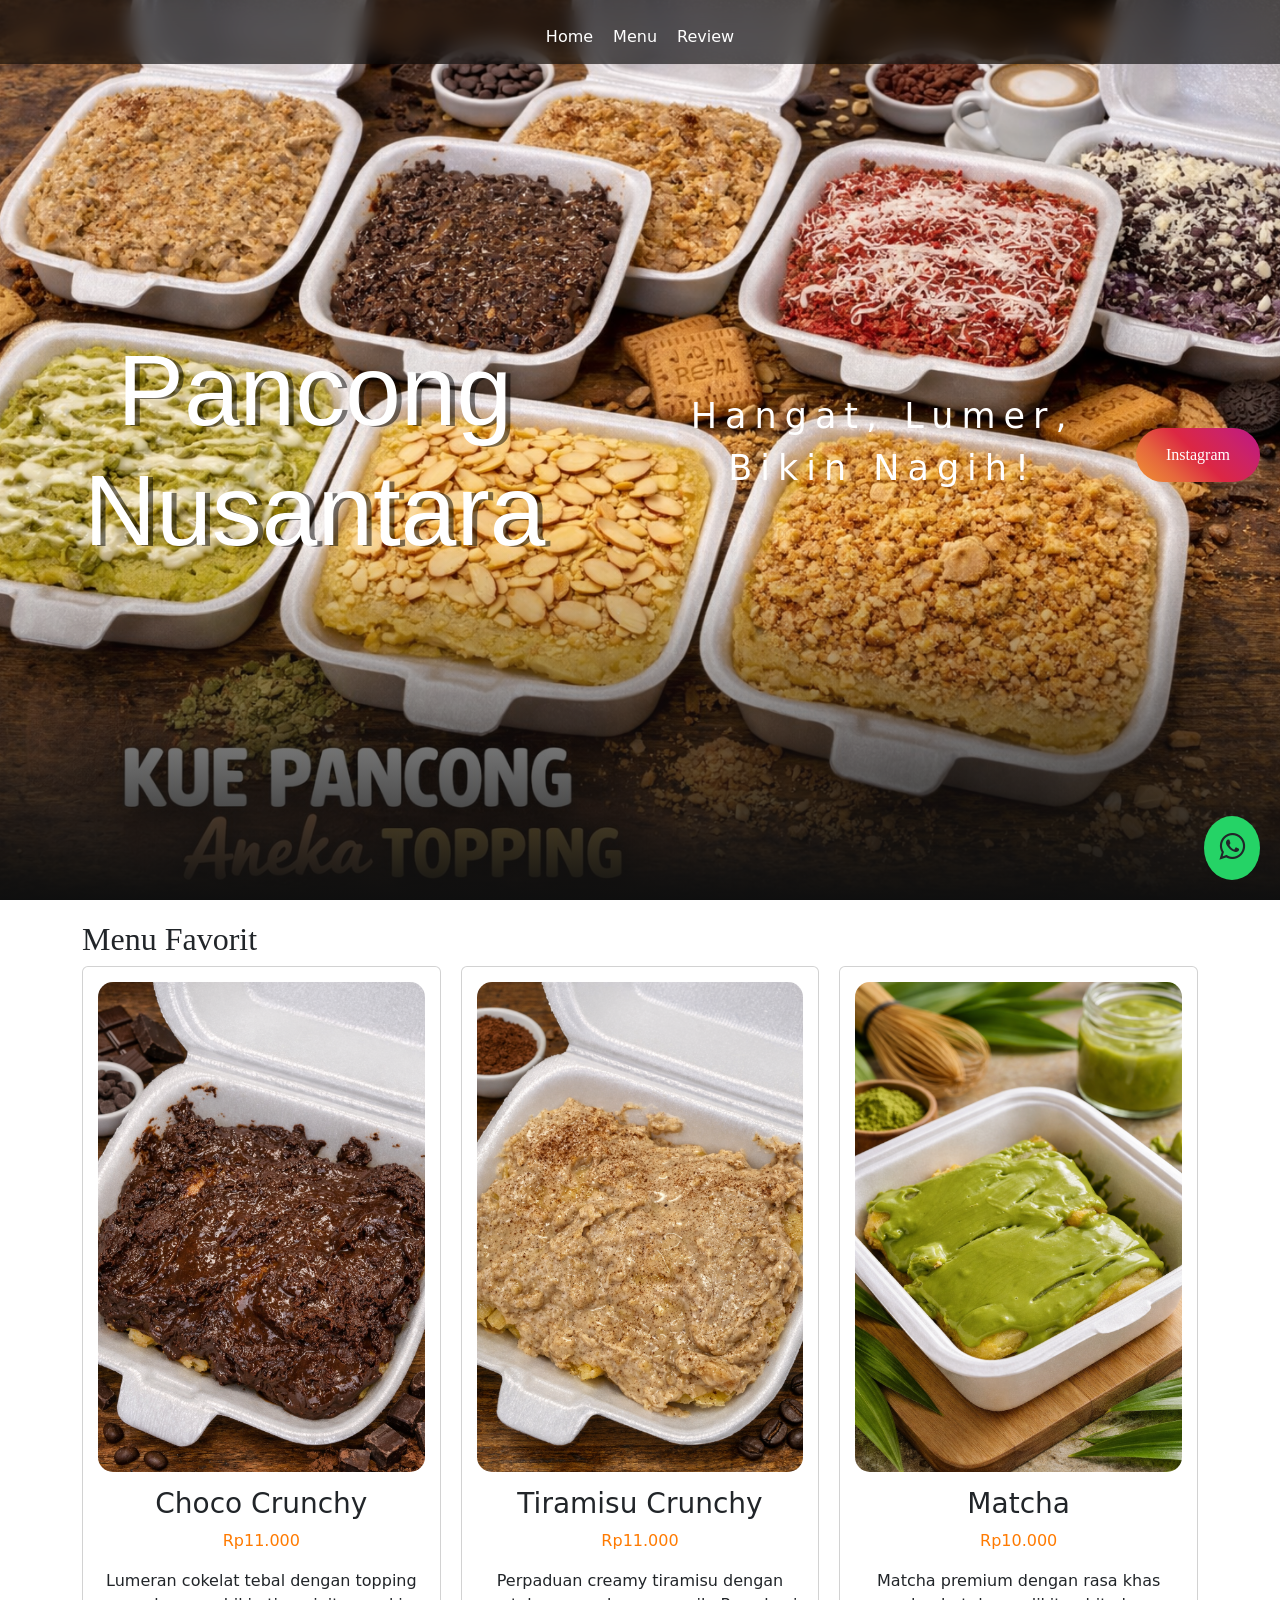
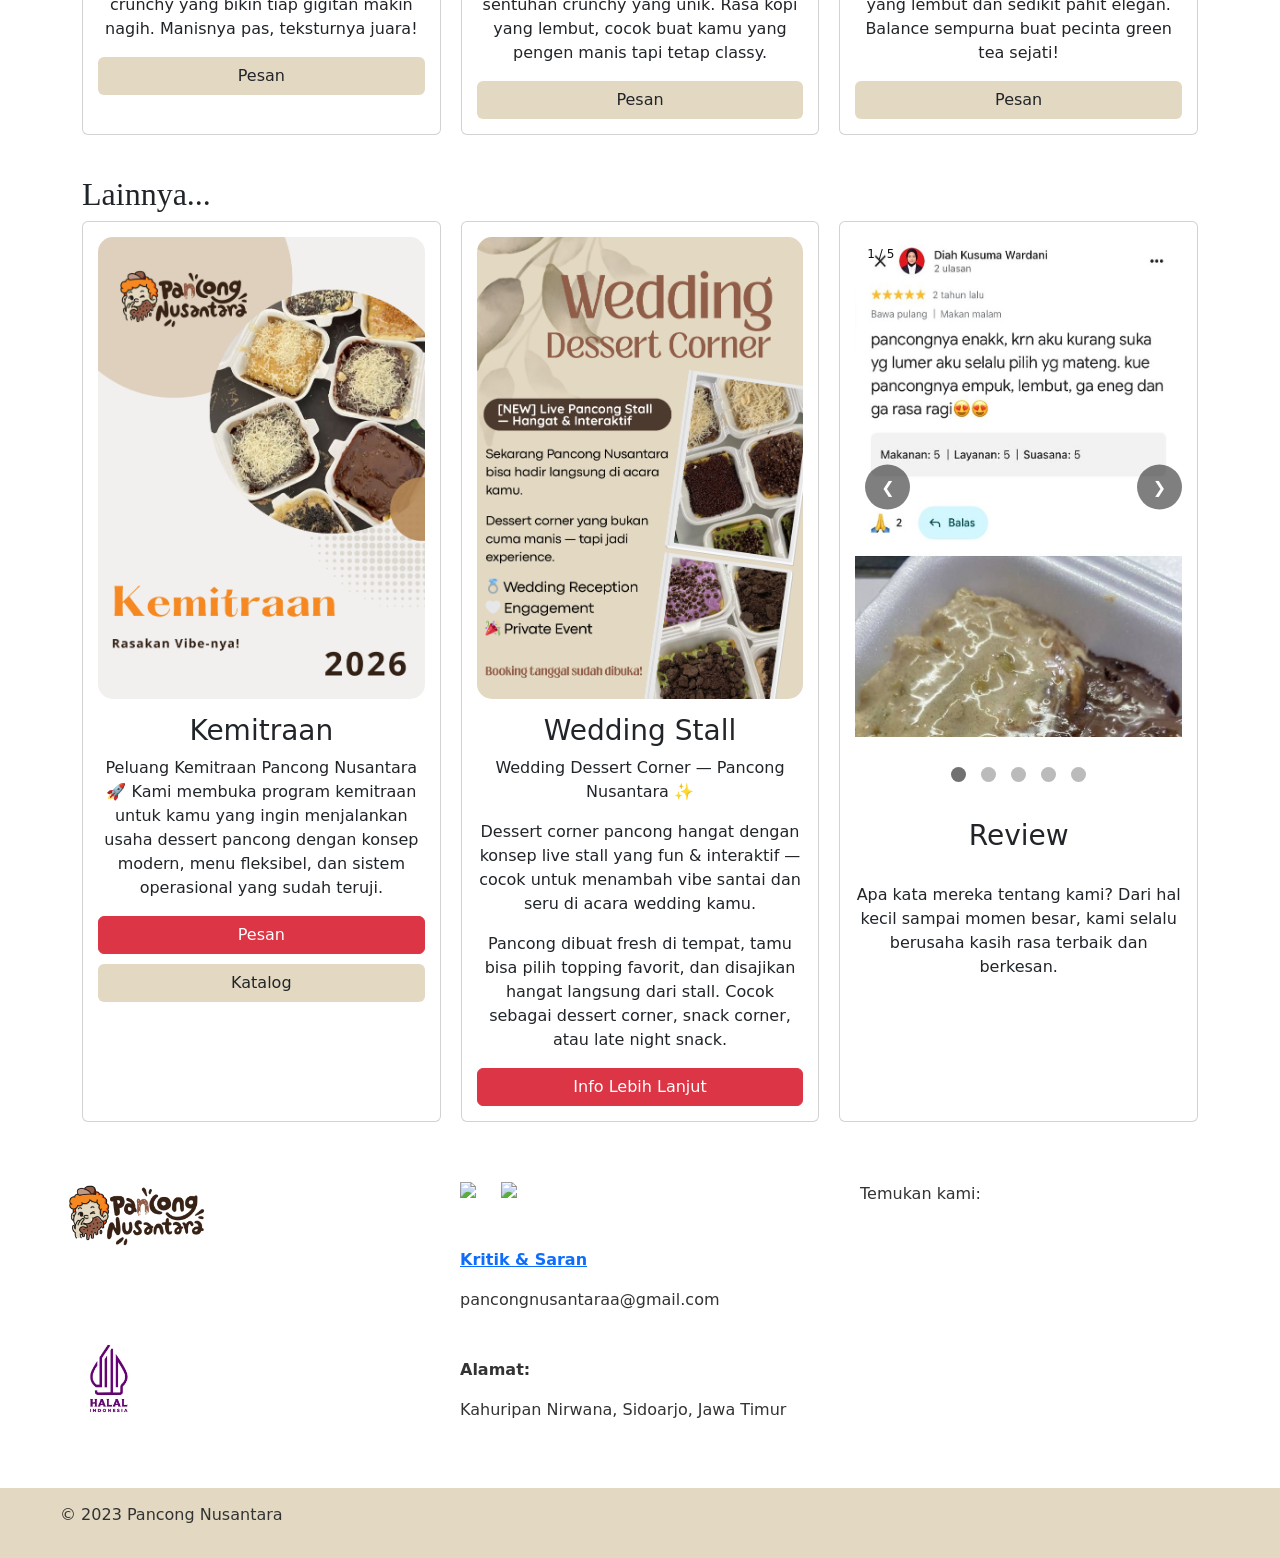
==== index.html @ b95e2eaa "first comit" ====
<!DOCTYPE html>
<html lang="id">
<head>
<meta charset="UTF-8">
<meta name="viewport" content="width=device-width, initial-scale=1.0">
<title>Pancong Nusantara</title>
<link rel="stylesheet" href="style.css">
<link rel="stylesheet" href="https://cdnjs.cloudflare.com/ajax/libs/font-awesome/4.7.0/css/font-awesome.min.css">
<link href="https://fonts.googleapis.com/css2?family=Poppins:wght@300;500;700&display=swap" rel="stylesheet">
<link href="https://cdn.jsdelivr.net/npm/bootstrap@5.0.2/dist/css/bootstrap.min.css" rel="stylesheet" integrity="sha384-EVSTQN3/azprG1Anm3QDgpJLIm9Nao0Yz1ztcQTwFspd3yD65VohhpuuCOmLASjC" crossorigin="anonymous">
<style>

</style>
</head>

<body>

<nav>
  <a href="#">Home</a>
  <a href="#produk">Menu</a>
  <a href="#Lainnya">Review</a>
</nav>

<div class="hero" >
  <h1>Pancong Nusantara</h1>
  <p>Hangat, Lumer, Bikin Nagih!</p>
    <a href="https://www.instagram.com/pancongnusantara/" target="_blank">
      <button type="button">Instagram</button>
    </a>
</div>

<div class="container" id="produk">
  <h2>Menu Favorit</h2>
  <div class="products">

   <div class="card">
      <img src="foto/Choco Crunchy.png">
      <h3>Choco Crunchy</h3>
      <p class="price">Rp11.000</p>
      <p>Lumeran cokelat tebal dengan topping crunchy yang bikin tiap gigitan makin nagih. Manisnya pas, teksturnya juara!</p>
      <button class="menu btn" onclick="order('Choco Crunchy')">Pesan</button>
    </div>

    <div class="card">
      <img src="foto/Tiramisu.png" class="img-fluid" alt="...">
      <h3>Tiramisu Crunchy</h3>
      <p class="price">Rp11.000</p>
      <p>Perpaduan creamy tiramisu dengan sentuhan crunchy yang unik. Rasa kopi yang lembut, cocok buat kamu yang pengen manis tapi tetap classy.</p>
      <button class="menu btn" onclick="order('Tiramisu Crunchy')">Pesan</button>
    </div>

    <div class="card">
      <img src="foto/Greentea.png">
      <h3>Matcha</h3>
      <p class="price">Rp10.000</p>
      <p>Matcha premium dengan rasa khas yang lembut dan sedikit pahit elegan. Balance sempurna buat pecinta green tea sejati!</p>
      <button class="menu btn" onclick="order('Matcha')">Pesan</button>
    </div>

  </div>
</div>

<div class="container" id="Lainnya">
  <h2>Lainnya...</h2>
  <div class="products">

    <div class="card">
      <img src="foto/Mitra.png" class="img-fluid" alt="...">
      <h3>Kemitraan</h3>
      <p>Peluang Kemitraan Pancong Nusantara 🚀

          Kami membuka program kemitraan untuk kamu yang ingin menjalankan usaha dessert pancong dengan konsep modern, menu fleksibel, dan sistem operasional yang sudah teruji.</p>
      <button class="btn btn-danger" onclick="order2('Frinchase')">Pesan</button>
      <a class="katalog btn" href="https://drive.google.com/file/d/1AIyWWGREL7Md6W-unP-K6bXUurzaYLNC/view?usp=drive_link" target="_blank">
        Katalog
      </a>
    </div>

    <div class="card">
      <img src="foto/Green and White Minimalist Price List (1).png" class="img-fluid">
      <h3>Wedding Stall</h3>
      <p>Wedding Dessert Corner — Pancong Nusantara ✨</p>
      <p>Dessert corner pancong hangat dengan konsep live stall yang fun & interaktif — cocok untuk menambah vibe santai dan seru di acara wedding kamu.</p>
      <p>Pancong dibuat fresh di tempat, tamu bisa pilih topping favorit, dan disajikan hangat langsung dari stall. Cocok sebagai dessert corner, snack corner, atau late night snack.</p>
      <button class="btn btn-danger" onclick="order2('Wedding Stall')">Info Lebih Lanjut</button>
    </div>

    <div class="card">
      
      <div class="slideshow-container">

  <!-- Full-width images with number and caption text -->
  <div class="mySlides">
    <div class="numbertext">1 / 5</div>
    <img src="foto/Review1.jpeg" style="width:100%">
    <!-- <div class="text">Caption </div> -->
  </div>

  <div class="mySlides">
    <div class="numbertext">2 / 5</div>
    <img src="foto/Review2.jpeg" style="width:100%">
    <!-- <div class="text">Caption Two</div> -->
  </div>
  
  <div class="mySlides">
    <div class="numbertext">3 / 5</div>
    <img src="foto/Review3.jpeg" style="width:100%">
    <!-- <div class="text">Caption Two</div> -->
  </div>

  <div class="mySlides">
    <div class="numbertext">4 / 5</div>
    <img src="foto/Review4.jpeg" style="width:100%">
    <!-- <div class="text">Caption Two</div> -->
  </div>

  <div class="mySlides">
    <div class="numbertext">5 / 5</div>
    <img src="foto/Review5.jpeg" style="width:100%">
    <!-- <div class="text">Caption Two</div> -->
  </div>

  <!-- Next and previous buttons -->
  <a class="prev" onclick="plusSlides(-1)">&#10094;</a>
  <a class="next" onclick="plusSlides(1)">&#10095;</a>
</div>

<!-- The dots/circles -->
<div style="text-align:center">
  <span class="dot" onclick="currentSlide(1)"></span>
  <span class="dot" onclick="currentSlide(2)"></span>
  <span class="dot" onclick="currentSlide(3)"></span>
  <span class="dot" onclick="currentSlide(4)"></span>
  <span class="dot" onclick="currentSlide(5)"></span>
</div>
      
      <!-- <p>Wedding Dessert Corner — Pancong Nusantara ✨</p>
      <p>Dessert corner pancong hangat dengan konsep live stall yang fun & interaktif — cocok untuk menambah vibe santai dan seru di acara wedding kamu.</p>
      <p>Pancong dibuat fresh di tempat, tamu bisa pilih topping favorit, dan disajikan hangat langsung dari stall. Cocok sebagai dessert corner, snack corner, atau late night snack.</p> -->
      <!-- <button class="btn btn-danger" onclick="order2('Wedding Stall')">Info Lebih Lanjut</button> -->
      <h3 class="Review">Review</h3>
      <p>Apa kata mereka tentang kami?
          Dari hal kecil sampai momen besar, kami selalu berusaha kasih rasa terbaik dan berkesan.</p>
    </div>

  </div>
  
</div>

<footer class="footer">
  <div class="footer-container">

    <!-- KOLOM 1 -->
    <div class="footer-col">
      <img src="foto/logo pancong nusantara png.png" class="logo">
      <img src="foto/Logo Halal.jpeg" class="logo-halal">

      
    </div>

    <!-- KOLOM 2 -->
    <div class="footer-col">

      <div class="social">
        <a href="https://www.instagram.com/pancongnusantara/" target="_blank"><img src="https://upload.wikimedia.org/wikipedia/commons/9/95/Instagram_logo_2022.svg?utm_source=commons.wikimedia.org&utm_campaign=index&utm_content=original"></a>
        <a href="https://www.tiktok.com/@pancongnusantara" target="_blank"><img src="https://upload.wikimedia.org/wikipedia/commons/a/a6/Tiktok_icon.svg"></a>
      </div>

      <div class="kritik">
        <a href="https://docs.google.com/forms/d/e/1FAIpQLSf6VUI88Wc7vYmdZketW4ARKKUF3NztXqSfnKMM-snCeERU8g/viewform?usp=sharing&ouid=107319041925817673831" target="_blank">
          <p><strong>Kritik & Saran</strong></p>
        </a>
        <p>pancongnusantaraa@gmail.com</p>
      </div>

      <div class="social">
        <p><strong>Alamat:</strong></p>
       <p>Kahuripan Nirwana, Sidoarjo, Jawa Timur</p>
      </div>
    </div>


    <!-- KOLOM 3 -->
    <div class="footer-col">
      <p class="map-title">Temukan kami:</p>
      <div class="map">
        <iframe 
          src="https://www.google.com/maps/embed/v1/place?q=pancong%20nusantara&key=AIzaSyBFw0Qbyq9zTFTd-tUY6dZWTgaQzuU17R8">
        </iframe>
      </div>
    </div>

  </div>

  <div class="footer-bottom">
    <p>© 2023 Pancong Nusantara</p>
  </div>
</footer>

<div class="wa-btn" onclick="order('Pancong')"><i class="fa fa-whatsapp" style="font-size:30px"></i></div>

<script>
function order(product) {
  const phone = '6288991473289';
  const text = `Halo, saya mau pesan ${product}`;
  window.open(`https://wa.me/${phone}?text=${encodeURIComponent(text)}`);
}
</script>

<script>
function order2(product) {
  const phone = '6288991473289';
  const text = `Tanya dong tentang ${product}`;
  window.open(`https://wa.me/${phone}?text=${encodeURIComponent(text)}`);
}


</script>

<script src="js/javascript.js"></script>
</body>
</html>
---- style.css ----
body {
  margin: 0;
  font-family: 'Poppins', sans-serif;
  background: #0f0f0f;
  color: white;
}

/* HERO */
.hero {
  height: 100vh;
  display: flex;
  justify-content: center;
  align-items: center;
  text-align: center;

  background:
    linear-gradient(to bottom, rgba(0,0,0,0) 60%, #0f0f0f 100%),
    url(foto/hero.png);

  background-size: cover;
  background-position: center;
}
.hero h1 {
  font-size: 100px;
  margin: 0;
  color: #ffffff;
  text-shadow: 5px 1px 0px rgba(0,0,0,0.50);
  font-family: 'Lucida Sans', 'Lucida Sans Regular', 'Lucida Grande', 'Lucida Sans Unicode', Geneva, Verdana, sans-serif;
}
.hero p {
  font-size: 35px;
  color: #ffffff;
  letter-spacing: 8px;
}
.container h2 {
  font-family: Cambria, Cochin, Georgia, Times, 'Times New Roman', serif;
}

.hero button {
  margin-right: 20px;
  padding: 15px 30px;
  border: none;
  border-radius: 50px;
  background: #f09433; 
  background: -moz-linear-gradient(45deg, #f09433 0%, #e6683c 25%, #dc2743 50%, #cc2366 75%, #bc1888 100%); 
  background: -webkit-linear-gradient(45deg, #f09433 0%, #e6683c 25%, #dc2743 50%, #cc2366 75%, #bc1888 100%); 
  background: linear-gradient(45deg, #f09433 0%, #e6683c 25%, #dc2743 50%, #cc2366 75%, #bc1888 100%); 
  color: white;
  font-size: 16px;
  cursor: pointer;
  transition: 0.3s;
  font-family: cursive;
}
.hero button:hover {
  transform: scale(1.1);
}

/* NAV */
nav {
  position: fixed;
  top: 0;
  width: 100%;
  display: flex;
  justify-content: center;
  gap: 20px;
  padding: 15px;
  background: rgba(0,0,0,0.6);
  backdrop-filter: blur(10px);
}
nav a {
  color: white;
  text-decoration: none;
}

/* PRODUK */
.container {
  padding: 20px 20px;
}
.products {
  display: grid;
  grid-template-columns: repeat(auto-fit, minmax(220px, 1fr));
  gap: 20px;
}
.card {
  background: #1a1a1a;
  border-radius: 20px;
  padding: 15px;
  text-align: center;
  transition: 0.3s;
}

.card:hover {
  transform: translateY(-10px);
}
.card img {
  width: 100%;
  border-radius: 15px;
  margin-bottom: 15px;
}
.price {
  color: #ff7a00;
}

/* Produk Lain */
.container1 {
  padding: 20px 20px;
}
.products1 {
  display: grid;
  grid-template-columns: repeat(auto-fit, minmax(180px, 1fr)); /* lebih kecil */
  gap: 15px;
}

.price {
  color: #ff7a00;
}

/* TESTI */
.testi {
  background: #111;
  padding: 50px 20px;
  text-align: center;
}

/* CTA FLOAT */
.wa-btn {
  position: fixed;
  bottom: 20px;
  right: 20px;
  background: #25D366;
  padding: 15px;
  border-radius: 50%;
  font-size: 20px;
  cursor: pointer;
}

* {box-sizing:border-box}

/* Slideshow container */
.slideshow-container {
  max-width: 100%;
  height: 500px;
  position: relative;
  overflow: hidden;
}

/* Hide the images by default */
.mySlides img {
  width: 100%;
  height: 700px;
}

/* Next & previous buttons */
.prev, .next {
  all: unset; /* hapus semua style bawaan <a> */
  cursor: pointer;

  position: absolute;
  top: 50%;
  transform: translateY(-50%);
  
  width: 45px;
  height: 45px;
  border-radius: 50%;

  background: rgba(0,0,0,0.5);
  color: white;

  display: flex;
  align-items: center;
  justify-content: center;
}

.Review{
  margin-bottom: 30px;
}

a{
  margin-top: 10px;
}

/* Position the "next button" to the right */
.next {
  right: 0;
  
}

.card .katalog {
  background-color: #e3d8c1;
}

.card .menu{
  background-color: #e3d8c1;
}

.prev {
  left: 10px; /* kasih jarak dari kiri */
}

/* On hover, add a black background color with a little bit see-through */
.prev:hover, .next:hover {
  background-color: rgba(0,0,0,0.8);
}

/* Caption text */
.text {
  color: #f2f2f2;
  font-size: 15px;
  padding: 8px 12px;
  position: absolute;
  bottom: 8px;
  width: 100%;
  text-align: center;
}

/* Number text (1/3 etc) */
.numbertext {
  color: #0f0f0f;
  font-size: 12px;
  padding: 8px 12px;
  position: absolute;
  top: 0;
}

/* The dots/bullets/indicators */

.dot {
  cursor: pointer;
  height: 15px;
  width: 15px;
  margin: 30px 5px;
  background-color: #bbb;
  border-radius: 50%;
  display: inline-block;
  transition: background-color 0.6s ease;
}

.active, .dot:hover {
  background-color: #717171;
}

/* Fading animation */
.fade {
  animation-name: fade;
  animation-duration: 1.5s;
}

@keyframes fade {
  from {opacity: 0.4;}
  to {opacity: 1;}
}

/* Footer */
/* FOOTER */
.footer {
  background: #ffffff;
  color: #333;
}

.footer-container {
  display: grid;
  grid-template-columns: repeat(3, 1fr); /* 3 kolom */
  gap: 40px;
  padding: 40px 60px;
}

/* KOLOM */
.footer-col {
  display: flex;
  flex-direction: column;
}

/* LOGO */
.logo {
  width: 150px;
  margin-bottom: 80px;
}

.logo-halal {
  width: 100px;
  margin-bottom: 20px;
}

/* LINKS */
/* .footer-links {
  display: flex;
  gap: 40px;
  margin-bottom: 50px;
} */

/* .footer-links a {
  display: block;
  text-decoration: none;
  color: #555;
  margin-bottom: 8px;
  font-size: 14px;
} */

/* .footer-links a:hover {
  color: #000;
} */

/* SOCIAL */
.social img {
  width: 35px;
  margin-right: 20px;
  margin-bottom: 20px;
}

/* MAP */
.map iframe {
  width: 100%;
  height: 200px;
  border-radius: 8px;
  border: none;
}

/* BOTTOM */
.footer-bottom {
  background: #e3d8c1;
  padding: 15px 60px;
  text-align: left;
}

.kritik{
  margin-top: 30px;
  margin-bottom: 30px;
}
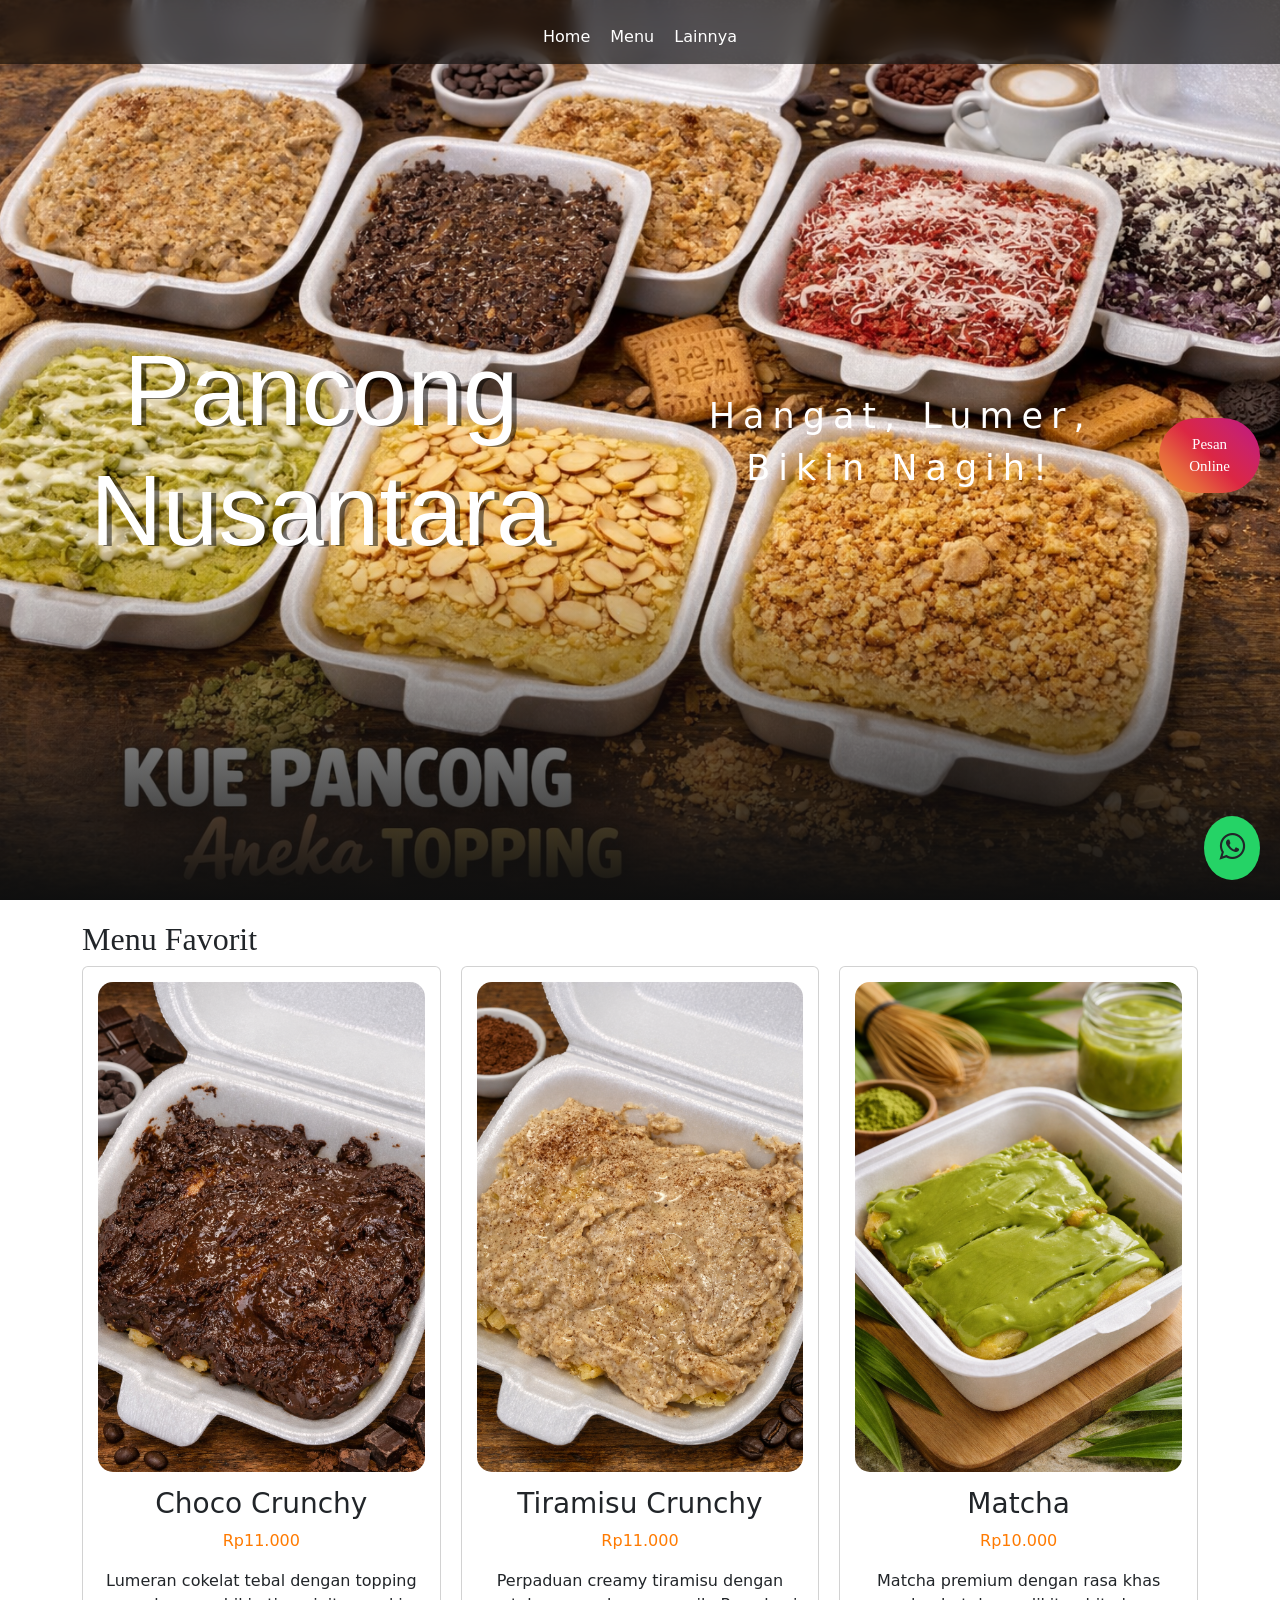
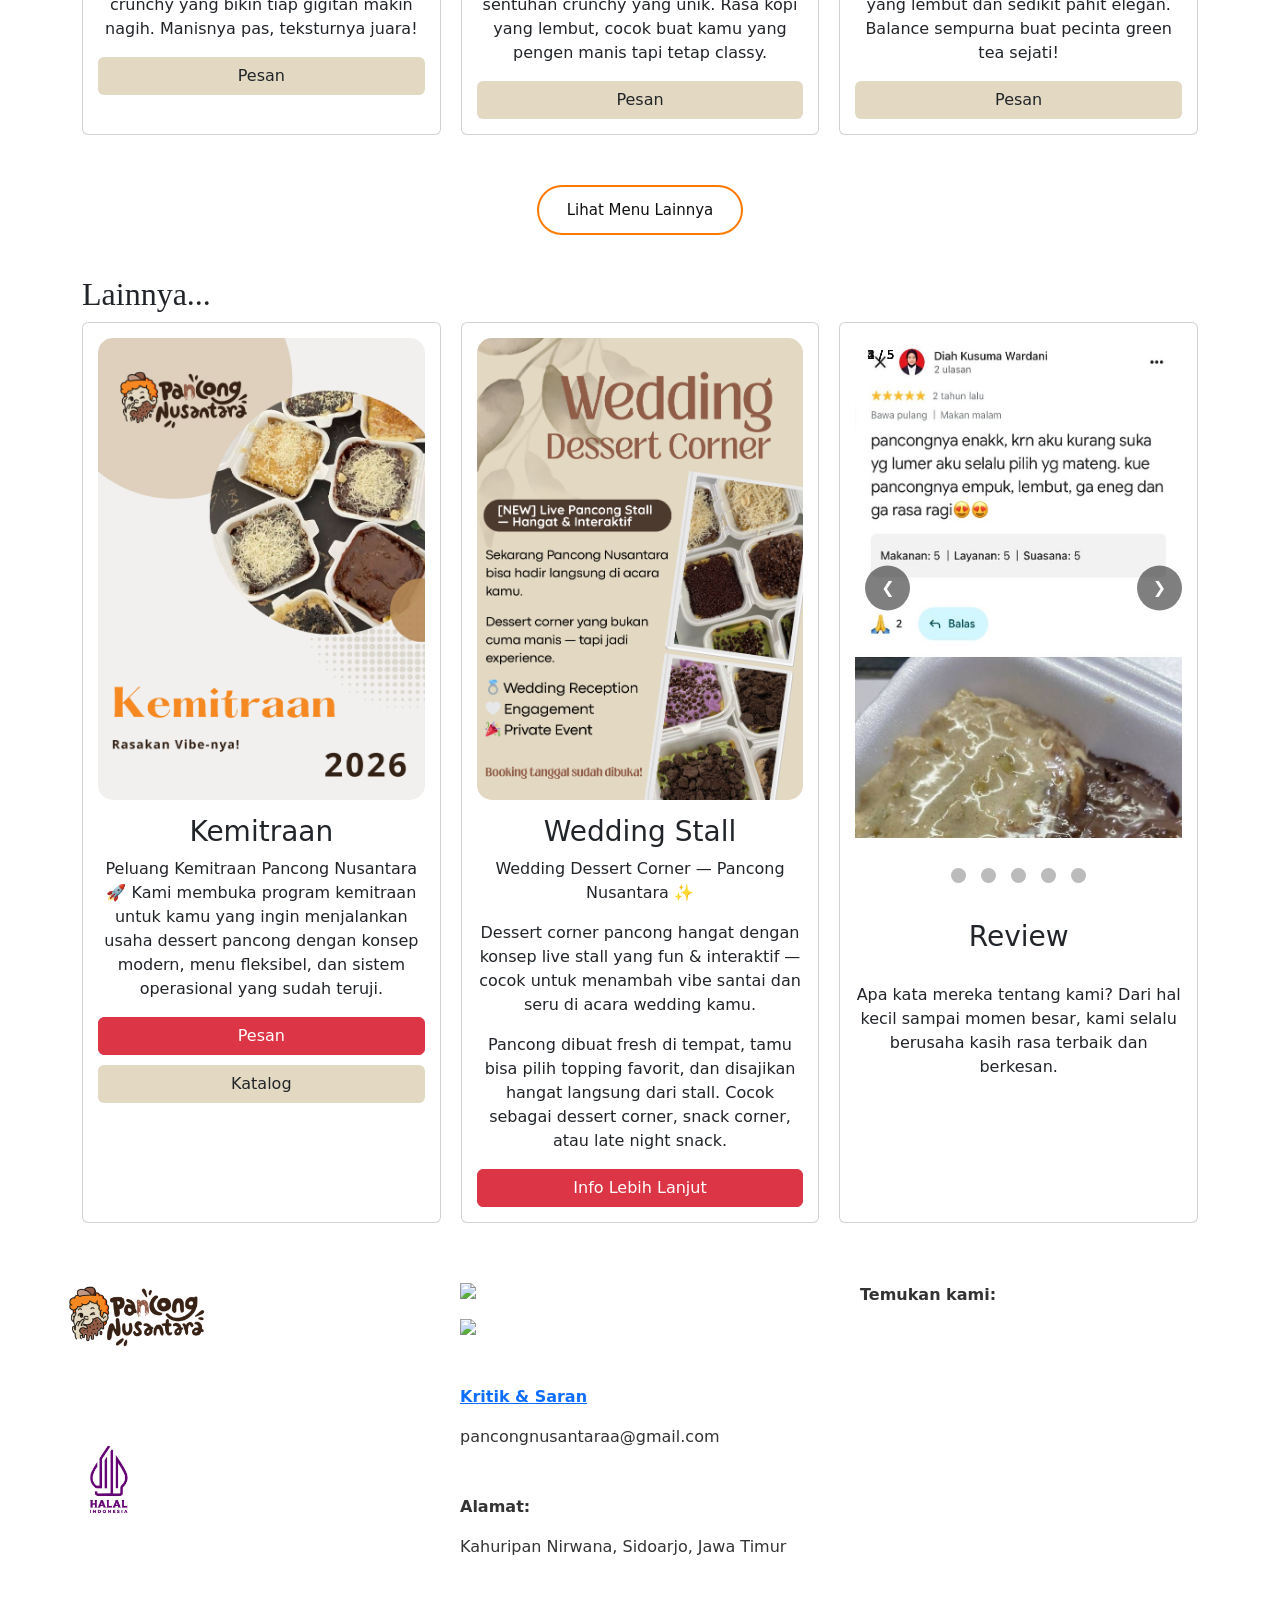
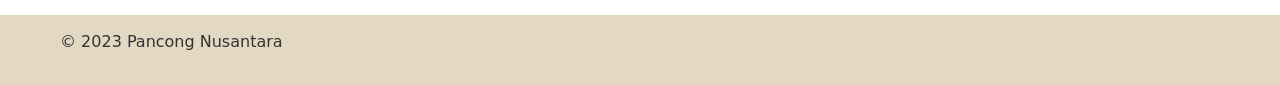
==== commit f893f7ac: "Update Responsive Mobile" ====
--- a/index.html
+++ b/index.html
@@ -4,6 +4,7 @@
 <meta charset="UTF-8">
 <meta name="viewport" content="width=device-width, initial-scale=1.0">
 <title>Pancong Nusantara</title>
+<link rel="icon" type="image/x-icon" href="foto/logogram png.png">
 <link rel="stylesheet" href="style.css">
 <link rel="stylesheet" href="https://cdnjs.cloudflare.com/ajax/libs/font-awesome/4.7.0/css/font-awesome.min.css">
 <link href="https://fonts.googleapis.com/css2?family=Poppins:wght@300;500;700&display=swap" rel="stylesheet">
@@ -18,14 +19,14 @@
 <nav>
   <a href="#">Home</a>
   <a href="#produk">Menu</a>
-  <a href="#Lainnya">Review</a>
+  <a href="#Lainnya">Lainnya</a>
 </nav>
 
 <div class="hero" >
   <h1>Pancong Nusantara</h1>
   <p>Hangat, Lumer, Bikin Nagih!</p>
-    <a href="https://www.instagram.com/pancongnusantara/" target="_blank">
-      <button type="button">Instagram</button>
+    <a href="order.html" target="_blank">
+      <button type="button">Pesan Online</button>
     </a>
 </div>
 
@@ -56,7 +57,11 @@
       <p>Matcha premium dengan rasa khas yang lembut dan sedikit pahit elegan. Balance sempurna buat pecinta green tea sejati!</p>
       <button class="menu btn" onclick="order('Matcha')">Pesan</button>
     </div>
-
+  </div>
+  <div class="see-more">
+    <a  href="https://drive.google.com/file/d/1LVhFTIpsApmsSPjed3fUqnPk0spq2F3c/view?usp=sharing" target="_blank">
+      <button>Lihat Menu Lainnya</button>
+    </a>
   </div>
 </div>
 
@@ -182,7 +187,7 @@
 
     <!-- KOLOM 3 -->
     <div class="footer-col">
-      <p class="map-title">Temukan kami:</p>
+      <strong><p class="map-title">Temukan kami:</p></strong>
       <div class="map">
         <iframe 
           src="https://www.google.com/maps/embed/v1/place?q=pancong%20nusantara&key=AIzaSyBFw0Qbyq9zTFTd-tUY6dZWTgaQzuU17R8">
--- a/style.css
+++ b/style.css
@@ -1,3 +1,12 @@
+img {
+  max-width: 100%;
+  display: block;
+}
+
+html{
+  scroll-behavior: smooth;
+}
+
 body {
   margin: 0;
   font-family: 'Poppins', sans-serif;
@@ -46,13 +55,41 @@
   background: -webkit-linear-gradient(45deg, #f09433 0%, #e6683c 25%, #dc2743 50%, #cc2366 75%, #bc1888 100%); 
   background: linear-gradient(45deg, #f09433 0%, #e6683c 25%, #dc2743 50%, #cc2366 75%, #bc1888 100%); 
   color: white;
-  font-size: 16px;
+  font-size: 15px;
   cursor: pointer;
   transition: 0.3s;
   font-family: cursive;
 }
 .hero button:hover {
   transform: scale(1.1);
+}
+
+/* See More */
+.see-more{
+  display: flex;
+  justify-content: center;
+  margin-top: 40px;
+}
+
+.see-more button{
+  padding: 12px 28px;
+  border-radius: 50px;
+  font-size: 15px;
+  cursor: pointer;
+
+  background: transparent;
+  color: #0f0f0f;
+
+  border: 2px solid #ff7a00;
+
+  transition: 0.3s;
+}
+
+/* Hover efek */
+.see-more button:hover{
+  background: #ff7a00;
+  color: white;
+  transform: scale(1.05);
 }
 
 /* NAV */
@@ -325,4 +362,151 @@
 .kritik{
   margin-top: 30px;
   margin-bottom: 30px;
-}+}
+
+/* ========================= */
+/* RESPONSIVE MOBILE VERSION */
+/* ========================= */
+
+@media (max-width: 768px) {
+
+  /* NAVBAR */
+  nav {
+    gap: 10px;
+    padding: 12px 10px;
+    flex-wrap: wrap;
+  }
+
+  nav a {
+    font-size: 14px;
+  }
+
+  /* HERO */
+  .hero {
+    padding: 20px;
+    height: 100vh;
+  }
+
+  .hero h1 {
+    font-size: 42px;
+    line-height: 1.1;
+  }
+
+  .hero p {
+    font-size: 18px;
+    letter-spacing: 2px;
+    margin-top: 15px;
+  }
+
+  .hero button {
+    margin-right: 0;
+    margin-top: 15px;
+    width: 100%;
+    max-width: 250px;
+    padding: 14px;
+  }
+
+  /* CONTAINER */
+  .container,
+  .container1 {
+    padding: 20px 15px;
+  }
+
+  /* CARD */
+  .card {
+    padding: 15px;
+  }
+
+  .card h3 {
+    font-size: 20px;
+  }
+
+  .card p {
+    font-size: 14px;
+    line-height: 1.5;
+  }
+
+  /* PRODUK GRID */
+  .products,
+  .products1 {
+    grid-template-columns: 1fr;
+  }
+
+  /* SLIDESHOW */
+  .slideshow-container {
+    height: auto;
+  }
+
+  .mySlides img {
+    height: auto;
+    border-radius: 10px;
+  }
+
+  /* BUTTON PREV NEXT */
+  .prev,
+  .next {
+    width: 38px;
+    height: 38px;
+    font-size: 18px;
+  }
+
+  /* DOT */
+  .dot {
+    width: 12px;
+    height: 12px;
+    margin: 20px 4px;
+  }
+
+  /* FOOTER */
+  .footer-container {
+    grid-template-columns: 1fr;
+    padding: 30px 20px;
+    gap: 30px;
+  }
+
+  .footer-col {
+    text-align: center;
+    align-items: center;
+  }
+
+  .logo {
+    width: 120px;
+    margin-bottom: 20px;
+  }
+
+  .logo-halal {
+    width: 80px;
+  }
+
+  .social img {
+    width: 30px;
+    margin: 10px;
+  }
+
+  .footer-bottom {
+    text-align: center;
+    padding: 15px;
+  }
+
+  /* MAP */
+  .map iframe {
+    height: 180px;
+  }
+
+  /* WHATSAPP BUTTON */
+  .wa-btn {
+    bottom: 15px;
+    right: 15px;
+    padding: 12px;
+  }
+
+  .wa-btn i {
+    font-size: 24px !important;
+  }
+
+  /* FIX OVERFLOW */
+  body {
+    overflow-x: hidden;
+  }
+
+}
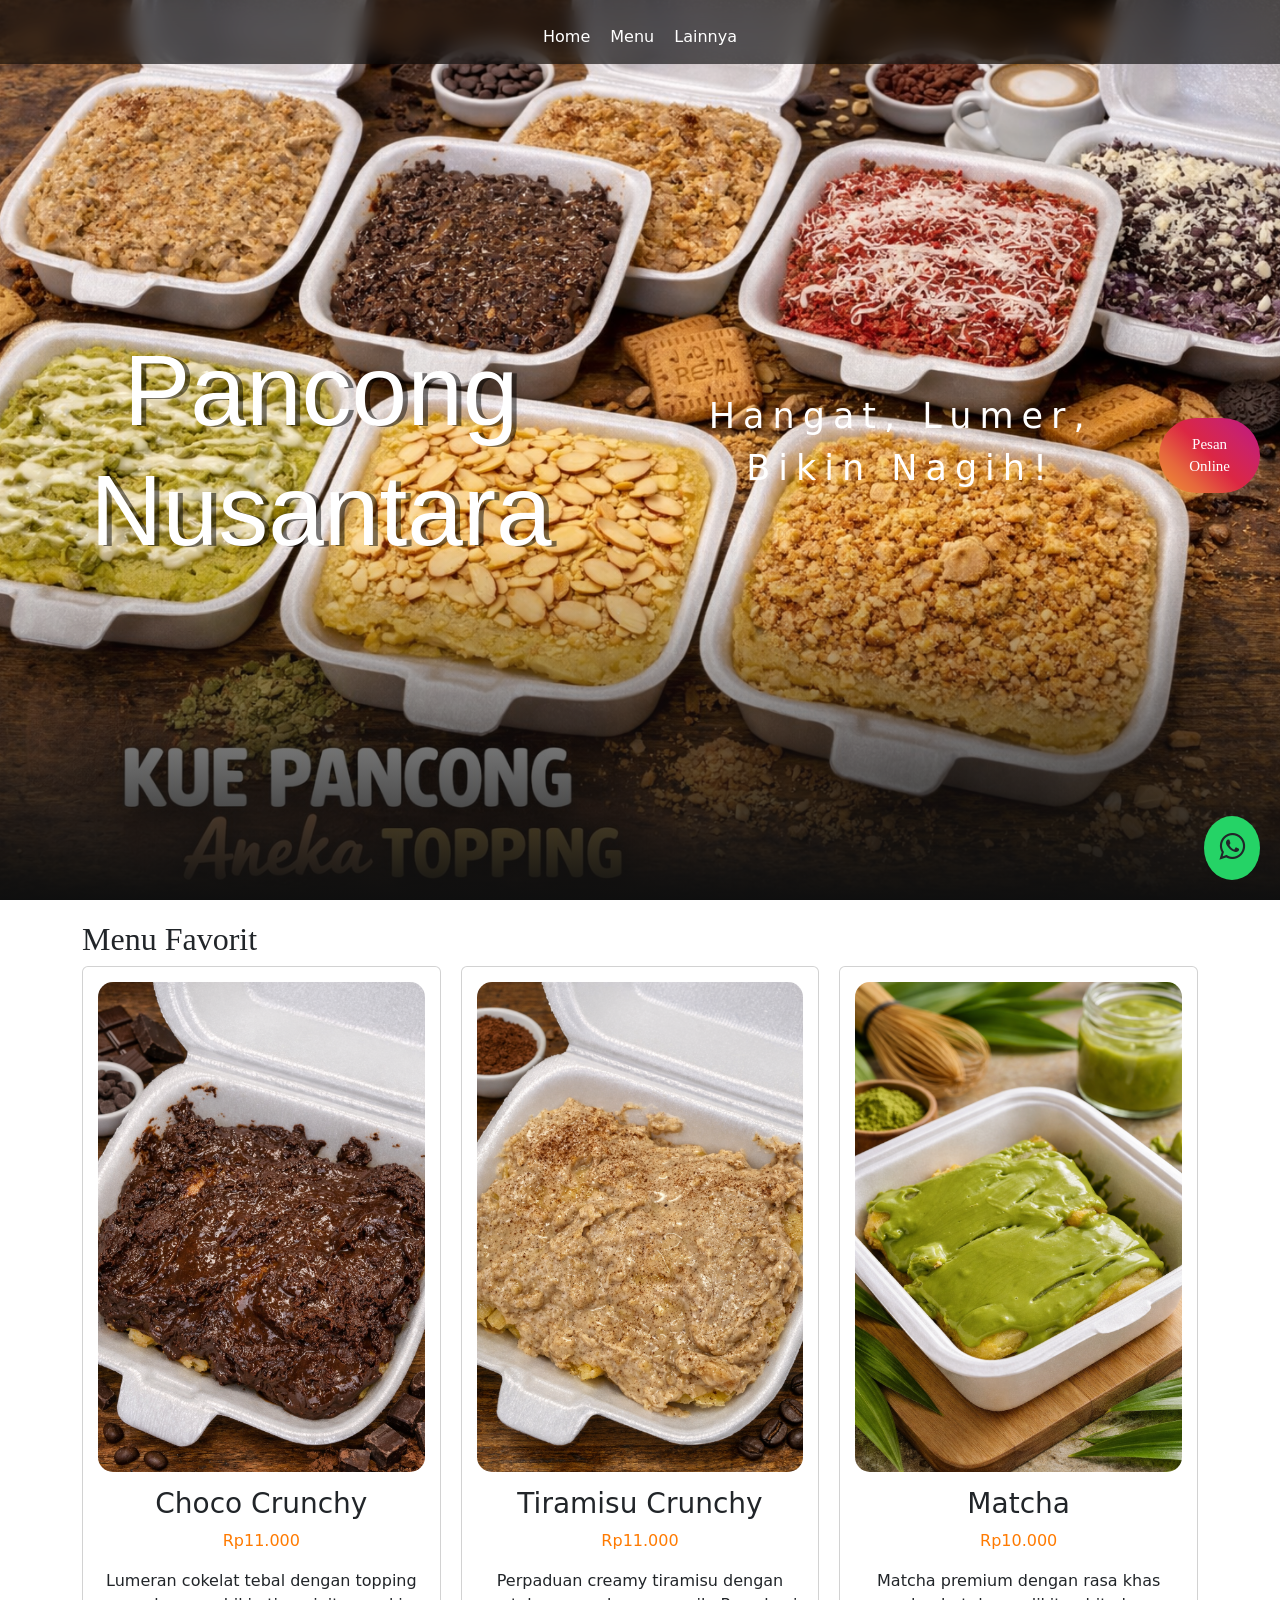
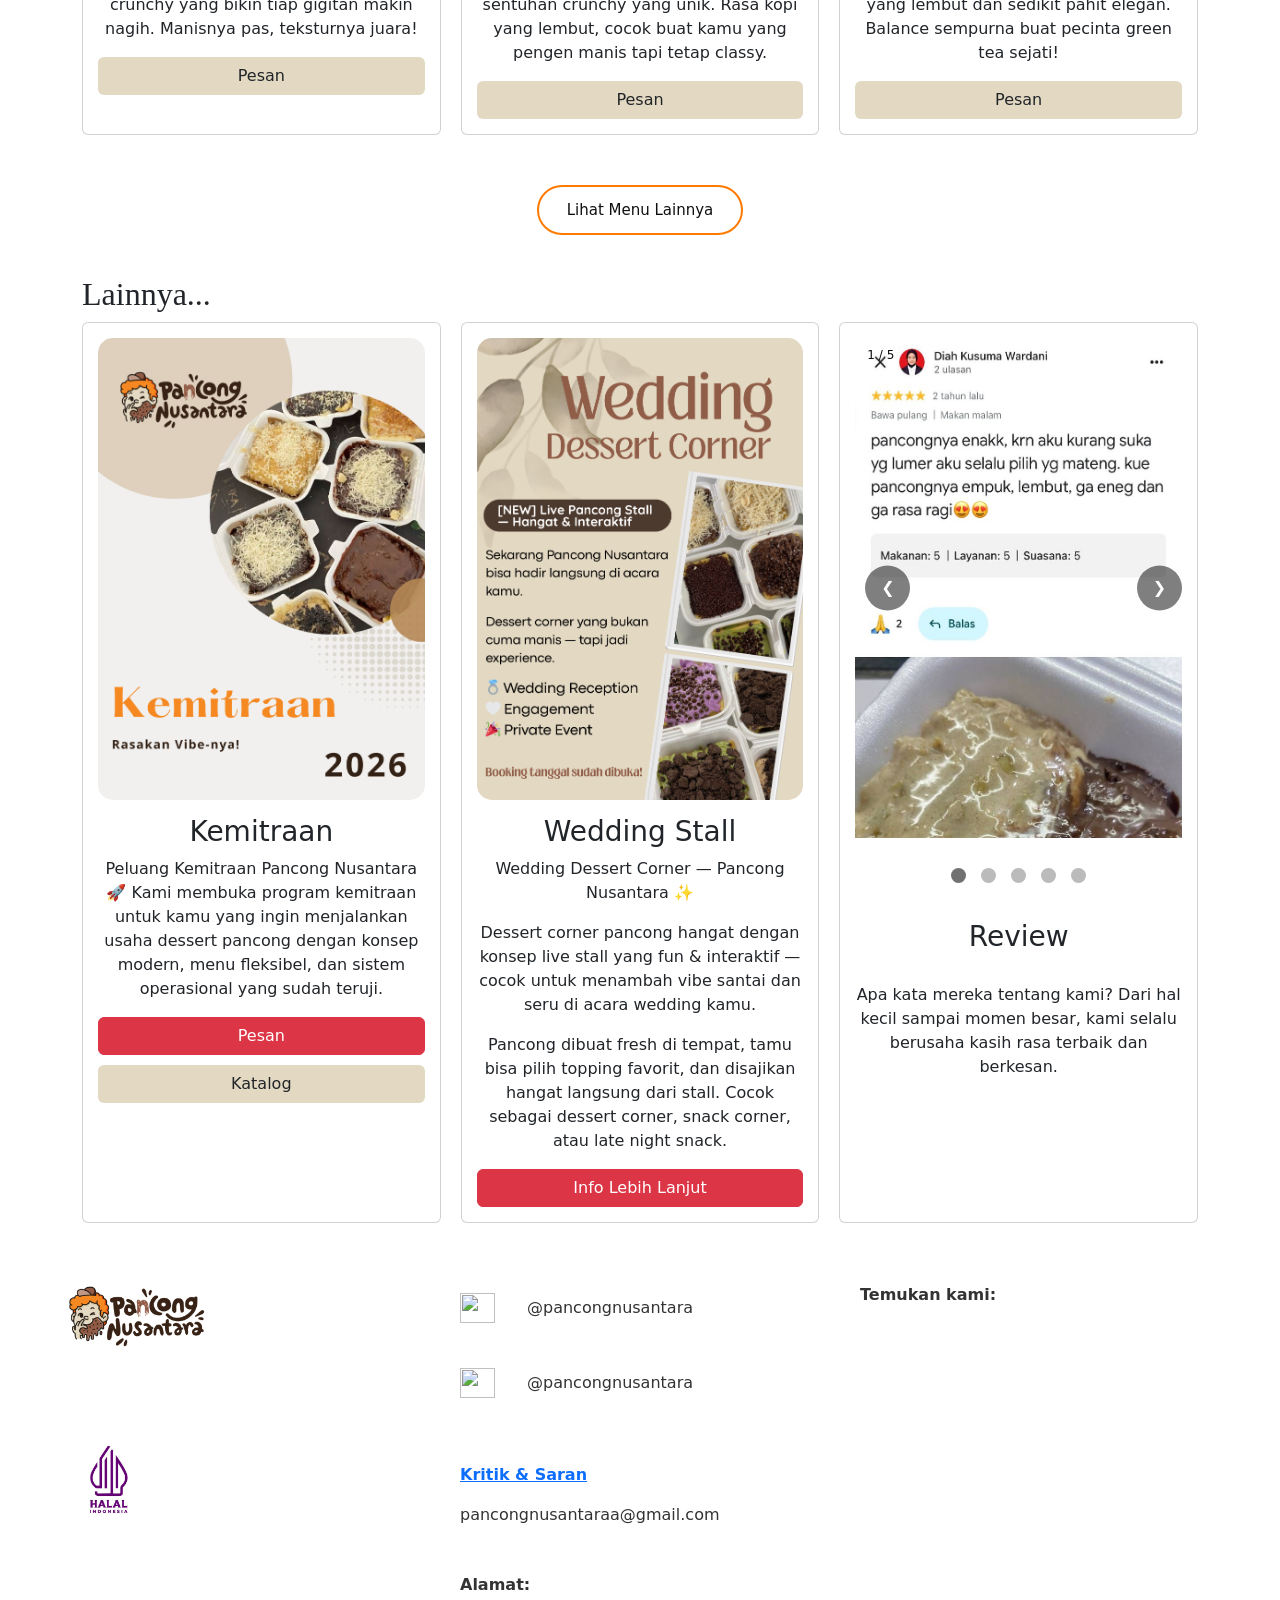
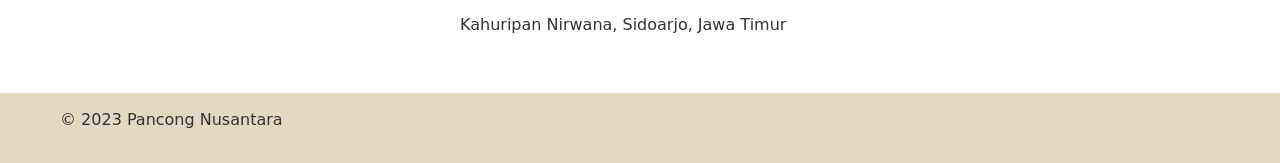
==== commit a38a48a7: "Update baru" ====
--- a/index.html
+++ b/index.html
@@ -167,8 +167,15 @@
     <div class="footer-col">
 
       <div class="social">
-        <a href="https://www.instagram.com/pancongnusantara/" target="_blank"><img src="https://upload.wikimedia.org/wikipedia/commons/9/95/Instagram_logo_2022.svg?utm_source=commons.wikimedia.org&utm_campaign=index&utm_content=original"></a>
-        <a href="https://www.tiktok.com/@pancongnusantara" target="_blank"><img src="https://upload.wikimedia.org/wikipedia/commons/a/a6/Tiktok_icon.svg"></a>
+         <a href="https://www.instagram.com/pancongnusantara/" target="_blank" class="social-item">
+           <img src="https://upload.wikimedia.org/wikipedia/commons/9/95/Instagram_logo_2022.svg">
+          <span>@pancongnusantara</span>
+        </a>
+
+        <a href="https://www.tiktok.com/@pancongnusantara" target="_blank" class="social-item">
+          <img src="https://upload.wikimedia.org/wikipedia/commons/a/a6/Tiktok_icon.svg">
+          <span>@pancongnusantara</span>
+        </a>
       </div>
 
       <div class="kritik">
--- a/style.css
+++ b/style.css
@@ -318,6 +318,32 @@
   margin-bottom: 20px;
 }
 
+.social {
+  display: flex;
+  flex-direction: column;
+}
+
+.social-item {
+  display: flex;
+  align-items: center; /* ini kunci biar center vertikal */
+  gap: 12px;
+  text-decoration: none;
+  color: #333;
+  margin-bottom: 15px;
+}
+
+.social-item span {
+  position: relative;
+  top: -10px; /* naik sedikit biar pas tengah */
+  font-size: 16px;
+}
+
+.social-item img {
+  width: 30px;
+  height: 30px;
+  object-fit: contain;
+}
+
 /* LINKS */
 /* .footer-links {
   display: flex;
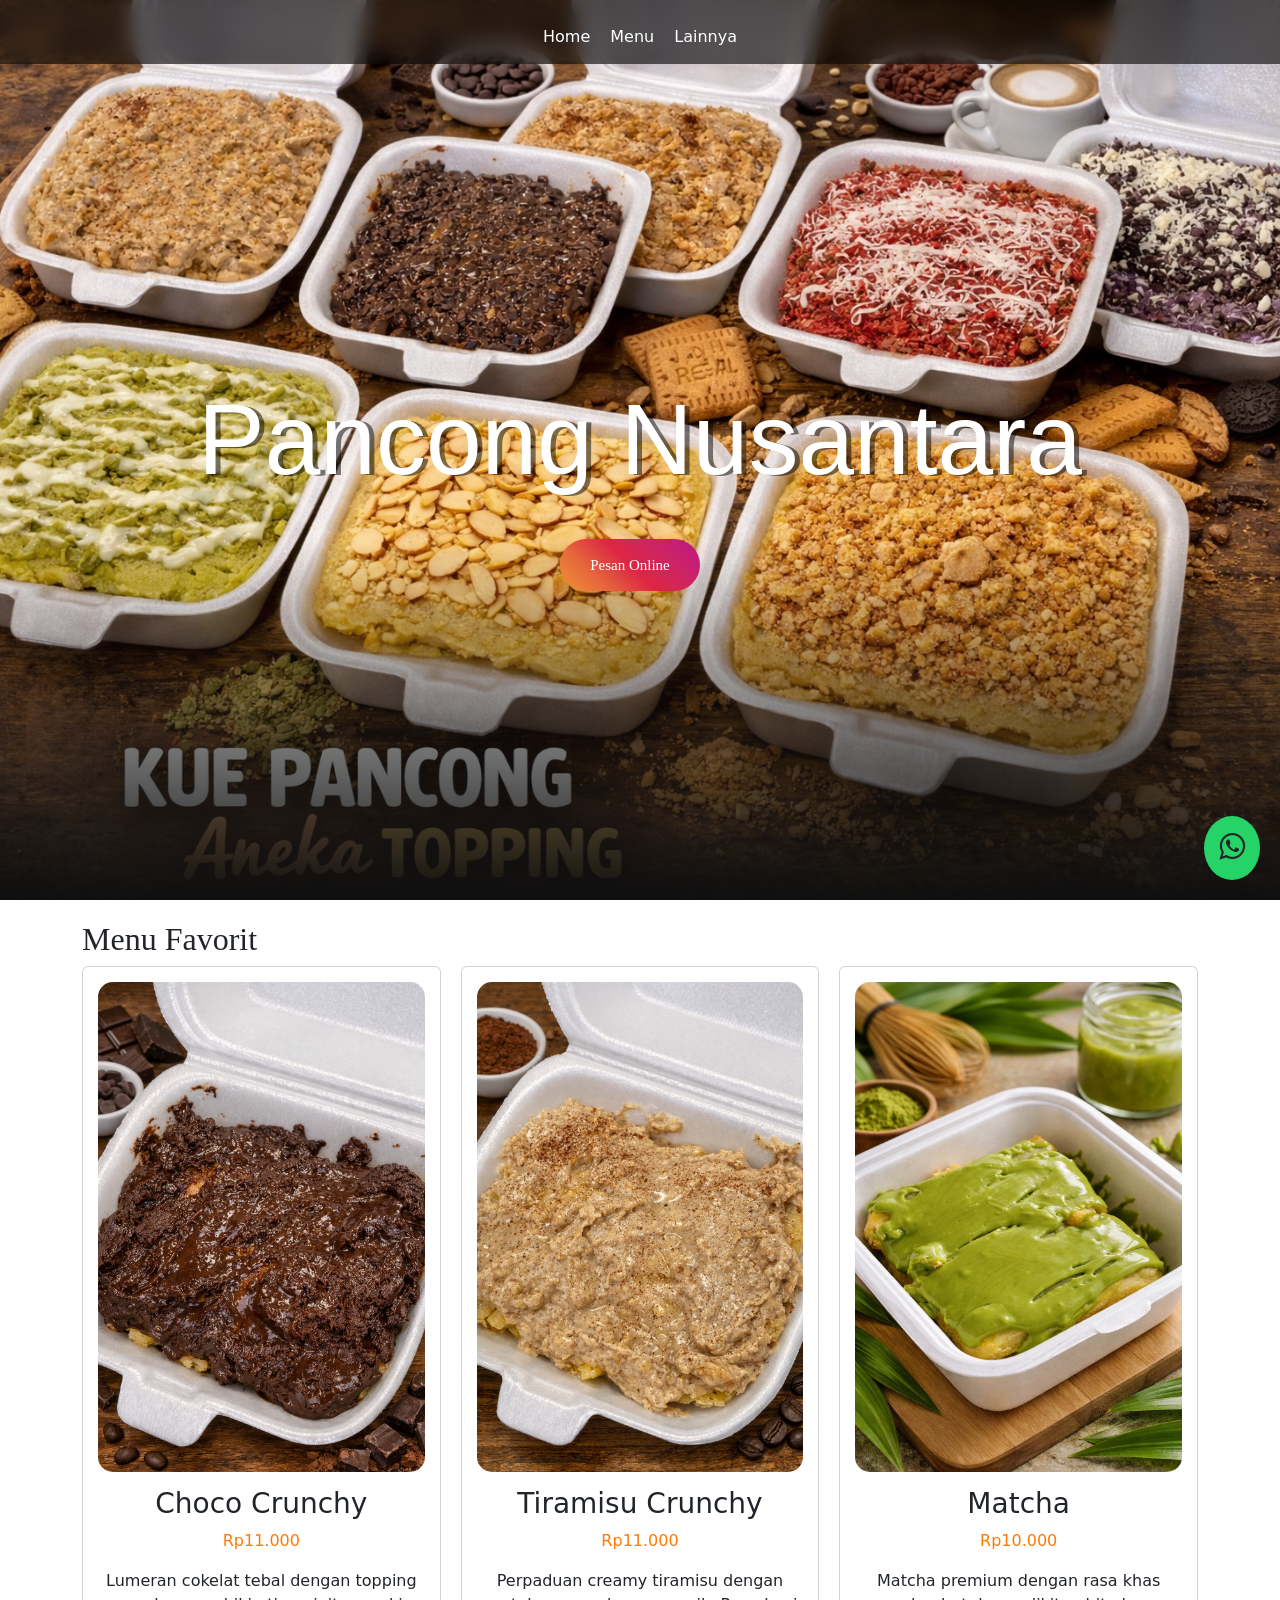
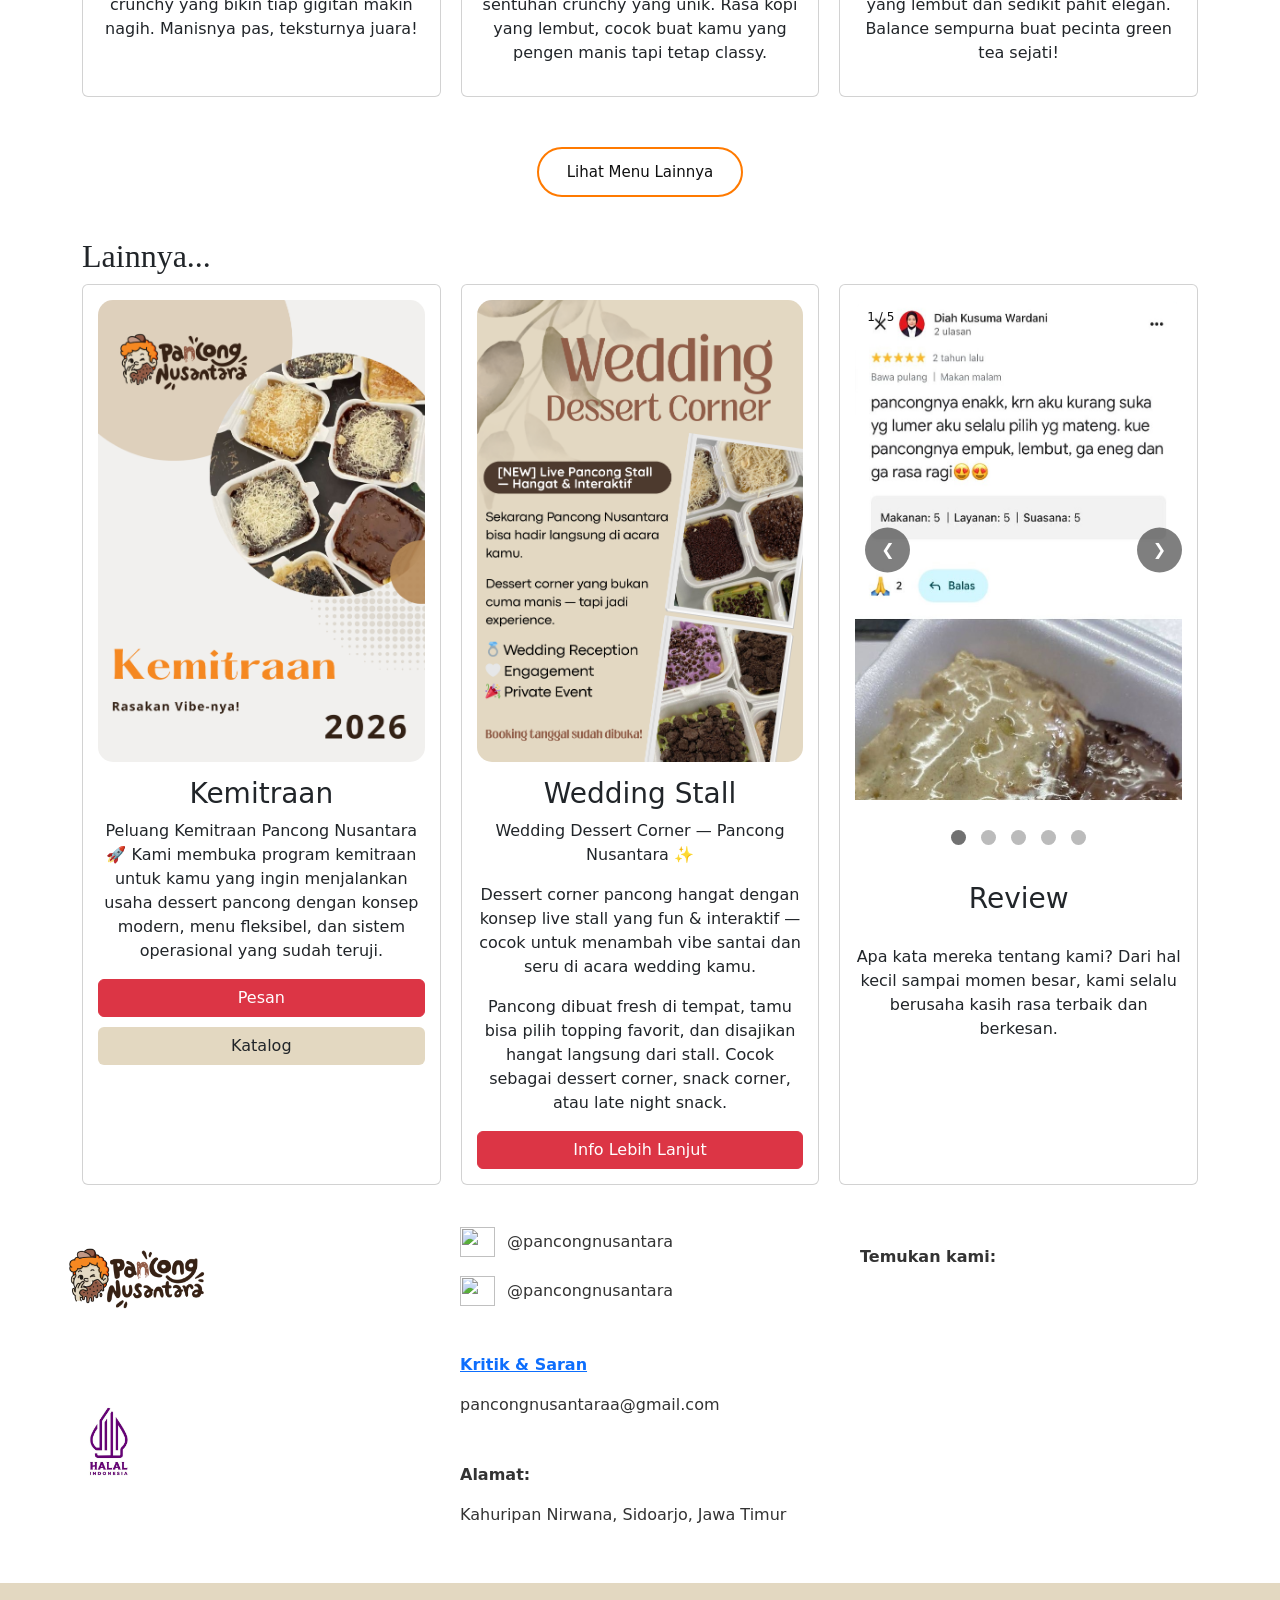
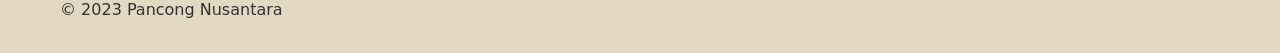
==== commit 785ea3b1: "Update" ====
--- a/index.html
+++ b/index.html
@@ -24,7 +24,6 @@
 
 <div class="hero" >
   <h1>Pancong Nusantara</h1>
-  <p>Hangat, Lumer, Bikin Nagih!</p>
     <a href="order.html" target="_blank">
       <button type="button">Pesan Online</button>
     </a>
@@ -39,7 +38,7 @@
       <h3>Choco Crunchy</h3>
       <p class="price">Rp11.000</p>
       <p>Lumeran cokelat tebal dengan topping crunchy yang bikin tiap gigitan makin nagih. Manisnya pas, teksturnya juara!</p>
-      <button class="menu btn" onclick="order('Choco Crunchy')">Pesan</button>
+      <!-- <button class="menu btn" onclick="order('Choco Crunchy')">Pesan</button> -->
     </div>
 
     <div class="card">
@@ -47,7 +46,7 @@
       <h3>Tiramisu Crunchy</h3>
       <p class="price">Rp11.000</p>
       <p>Perpaduan creamy tiramisu dengan sentuhan crunchy yang unik. Rasa kopi yang lembut, cocok buat kamu yang pengen manis tapi tetap classy.</p>
-      <button class="menu btn" onclick="order('Tiramisu Crunchy')">Pesan</button>
+      <!-- <button class="menu btn" onclick="order('Tiramisu Crunchy')">Pesan</button> -->
     </div>
 
     <div class="card">
@@ -55,7 +54,7 @@
       <h3>Matcha</h3>
       <p class="price">Rp10.000</p>
       <p>Matcha premium dengan rasa khas yang lembut dan sedikit pahit elegan. Balance sempurna buat pecinta green tea sejati!</p>
-      <button class="menu btn" onclick="order('Matcha')">Pesan</button>
+      <!-- <button class="menu btn" onclick="order('Matcha')">Pesan</button> -->
     </div>
   </div>
   <div class="see-more">
--- a/style.css
+++ b/style.css
@@ -18,6 +18,7 @@
 .hero {
   height: 100vh;
   display: flex;
+  flex-direction: column; /* ⬅️ ini kunci utama */
   justify-content: center;
   align-items: center;
   text-align: center;
@@ -28,11 +29,14 @@
 
   background-size: cover;
   background-position: center;
+
 }
 .hero h1 {
   font-size: 100px;
-  margin: 0;
+  margin: 100px;
   color: #ffffff;
+  margin-top: 70px;
+  margin-bottom: 30px;
   text-shadow: 5px 1px 0px rgba(0,0,0,0.50);
   font-family: 'Lucida Sans', 'Lucida Sans Regular', 'Lucida Grande', 'Lucida Sans Unicode', Geneva, Verdana, sans-serif;
 }
@@ -334,7 +338,8 @@
 
 .social-item span {
   position: relative;
-  top: -10px; /* naik sedikit biar pas tengah */
+  top: -25px; /* naik sedikit biar pas tengah */
+  left: -20px;
   font-size: 16px;
 }
 
@@ -366,6 +371,7 @@
 /* SOCIAL */
 .social img {
   width: 35px;
+  margin-top: -30px;
   margin-right: 20px;
   margin-bottom: 20px;
 }
@@ -386,7 +392,7 @@
 }
 
 .kritik{
-  margin-top: 30px;
+  margin-top: 10px;
   margin-bottom: 30px;
 }
 
@@ -496,7 +502,7 @@
   }
 
   .logo {
-    width: 120px;
+    width: 150px;
     margin-bottom: 20px;
   }
 
@@ -506,12 +512,12 @@
 
   .social img {
     width: 30px;
-    margin: 10px;
+    
   }
 
   .footer-bottom {
     text-align: center;
-    padding: 15px;
+    padding: 55px;
   }
 
   /* MAP */
